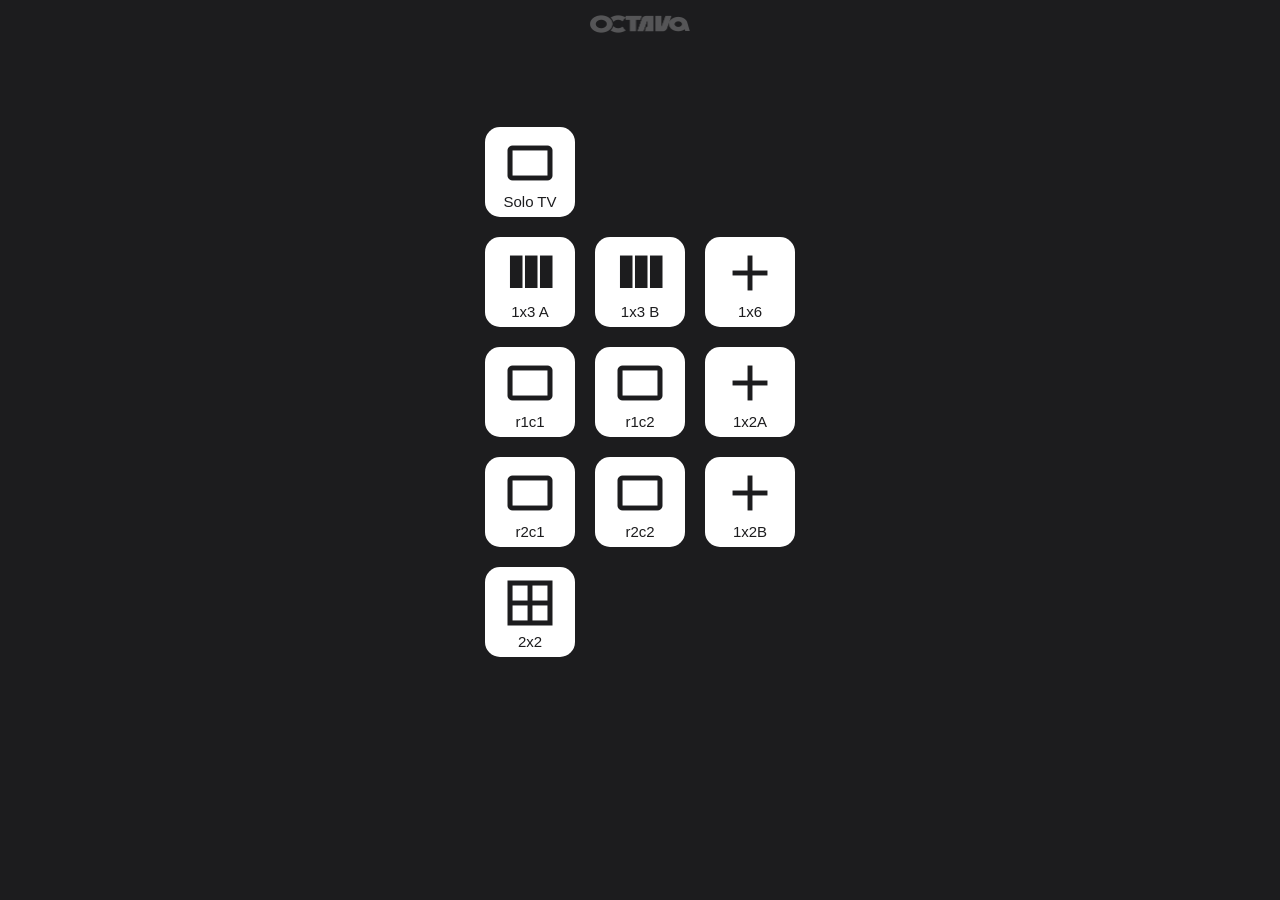
==== www/octavaswitch/index.html @ 5331c055 "Rev1" ====
<html lang="en">
<head>
    <meta charset="UTF-8">
    <meta name="viewport" content="width=device-width, initial-scale=1.0">
    <!-- Compiled and minified CSS -->
    <link rel="stylesheet" href="materialize-v1.0.0/css/materialize.min.css">
    <link rel="stylesheet" href="css/octava.css">

    <!-- Icons hosted locally-->
    <link href="css/material-icons.css" rel="stylesheet">


    <title>PRO DSX Controller V6.8.20</title>
    <link rel="icon" href="images/octava_1024.png">
</head>
<body class ='white-text'>
<nav>
    <div class="nav-wrapper top">
        <a href="#" class="brand-logo center"><img src='images/octava_logo_white-200.png' width='100px'> </a>
               
    </div>
</nav>

   <main class="container">

        <div id = 'page1'>
            <h6 class='center'></h6>
            
            <div class='grid-container'>
                <div class='grid-item'><button id='page1Btn1' class='button' value='1'><div><i class='material-icons medium'>crop_landscape</i></div>Solo TV</button></div>
                <div class='grid-item'></div>
                <div class='grid-item'></div>

                <div class='grid-item'><button id='page1Btn4' class='button' value='4'><div><i class='material-icons medium'>view_column</i></div>1x3 A</button></div>
                <div class='grid-item'><button id='page1Btn5' class='button' value='5'><div><i class='material-icons medium'>view_column</i></div>1x3 B</button></div>
                <div class='grid-item'><button id='page1Btn6' class='button' value='6'><div><i class='material-icons medium'>add</i></div>1x6 </button></div>
                
                <div class='grid-item'><button id='page1Btn7' class='button' value='7'><div><i class='material-icons medium'>crop_landscape</i></div>r1c1</button></div>
                <div class='grid-item'><button id='page1Btn8' class='button' value='8'><div><i class='material-icons medium'>crop_landscape</i></div>r1c2</button></div>
                <div class='grid-item'><button id='page1Btn9' class='button' value='9'><div><i class='material-icons medium'>add</i></div>1x2A</button></div>


                <div class='grid-item'><button id='page1Btn10' class='button' value='10'><div><i class='material-icons medium'>crop_landscape</i></div>r2c1</button></div>
                <div class='grid-item'><button id='page1Btn11' class='button' value='11'><div><i class='material-icons medium'>crop_landscape</i></div>r2c2</button></div>
                <div class='grid-item'><button id='page1Btn12' class='button' value='12'><div><i class='material-icons medium'>add</i></div>1x2B</button></div>
               
                <div class='grid-item'><button id='page1Btn13' class='button' value='13'><div><i class='material-icons medium'>border_all</i></div>2x2</button></div>
                <div class='grid-item'></div>
                <div class='grid-item'></div>
               
            
            </div>

        </div>

        <div id='page2'>
            <h6 class='center'>Select Video</h6>
            <div class='grid-container2'>

                <div class = 'grid-item'>Source 1</div>
                <div class='grid-item'>Source 2</div>
                
                <div class='grid-item'>
                    <div class='txCapture'><img class='snapshotImg' id='tx1Preview' src='images/capture.jpg'>
                        <div class='txCaptureBtn'><button id='page2Btn1' class='txBtn' value='001'>
                            <i class="material-icons txIcon">settings_input_hdmi</i></button>
                        </div>
                    </div>
                </div>

                <div class='grid-item'>
                    
                    <div class='txCapture'><img class='snapshotImg' id='tx2Preview' src='images/capture.jpg'>
                        <div class='txCaptureBtn' ><button id='page2Btn2' class='txBtn' value='002'>
                            <i class="material-icons txIcon">settings_input_hdmi</i></button></div>
                        </div>
                    </div>
                
                <!-- Space Filler -->
                <div class='grid-item'><br></div>
                <div class='grid-item'><br></div>
            

                <div class='grid-item'>Source 3</div>
                <div class='grid-item'>Source 4</div>

                <div class='grid-item'>
                    <div class='txCapture'><img class='snapshotImg' id='tx3Preview' src='images/capture.jpg'>
                        <div class='txCaptureBtn'><button id='page2Btn3' class='txBtn' value='003'>
                                <i class="material-icons txIcon">settings_input_hdmi</i></button>
                        </div>
                    </div>
                </div>
                    
                <div class='grid-item'>
                
                    <div class='txCapture'><img class='snapshotImg' id='tx4Preview' src='images/capture.jpg'>
                        <div class='txCaptureBtn'><button id='page2Btn4' class='txBtn' value='004'>
                                <i class="material-icons txIcon">settings_input_hdmi</i></button></div>
                    </div>
                </div>

                <!-- <div class='grid-item'><button id='page2Btn1' class='button' value='001'><div><i class="material-icons">videocam</i></div>Stage</button></div>
                <div class='grid-item'><button id='page2Btn2' class='button' value='002'><div><i class="material-icons">message</i></div>Message</button></div> -->

            
            </div>
        </div>

        <div id='page3'>
            <h5 class='center'></h5>
        
            <div class='grid-container'>

                <div class='grid-item'><div></div><div class = 'rxCapture'><img class='snapshotImg' id='rx1Preview' src=''><div class = 'rxCaptureLabel'>TV1</div></div></div>
                <div class='grid-item'><div></div><div class = 'rxCapture'><img class='snapshotImg' id='rx2Preview' src=''><div class = 'rxCaptureLabel'>TV2</div></div></div>
                <div class='grid-item'><div></div><div class = 'rxCapture'><img class='snapshotImg' id='rx3Preview' src=''><div class = 'rxCaptureLabel'>TV3</div></div></div>
                <div class='grid-item'><div></div><div class = 'rxCapture'><img class='snapshotImg' id='rx4Preview' src=''><div class = 'rxCaptureLabel'>TV4</div></div></div>
                <div class='grid-item'><div></div><div class = 'rxCapture'><img class='snapshotImg' id='rx5Preview' src=''><div class = 'rxCaptureLabel'>TV5</div></div></div>
                    
            </div>
        
        </div>
  
        <!-- <div class="fixed-action-btn">
            <a class="btn-floating btn-large blue">
                <i class="large material-icons">tv</i>
            </a>
            <ul>
                <li><a class="btn-floating blue"><i id = 'SwitchBtn' class="material-icons">home</i></a></li>
                <li><a class="btn-floating orange"><i id = 'SnapShotsBtn'class="material-icons">visibility</i></a></li>
                <li><a class="btn-floating green"><i id = 'TVonBtn' class="material-icons">power_settings_new</i></a></li>
                <li><a class="btn-floating red"><i id = 'TVoffBtn' class="material-icons">settings_power</i></a></li>
        </div> -->

    </main>

    <footer id = 'footer' class="page-footer">

            
                <!-- <div class = 'innerfooter'>
                    <i id = 'SwitchBtn' class="material-icons">home</i>
                    <div>Home</div>
                </div>    
                <div class='innerfooter'>
                    <i id = 'SnapShotsBtn' class="material-icons">visibility</i>
                    <div>View</div>
                </div> -->
                <div class='innerfooter'>
                    <i id = 'TVonBtn' class="material-icons">power_settings_new</i>
                    <div>TV on</div>
                </div>
                <div class='innerfooter'>
                    <i id = 'TVoffBtn' class="material-icons">settings_power</i>
                    <div>TV off</div>
                </div>
            
    
       
    </footer>

    <script src="materialize-v1.0.0/js/materialize.min.js"></script>
    <script src='js/script.js'></script>
    <script>

        // document.addEventListener('DOMContentLoaded', function () {
        //     var elems = document.querySelectorAll('.fixed-action-btn');
        //     var instances = M.FloatingActionButton.init(elems, {
        //         direction: 'left'
        //     });
        // });

        // const sideNav = document.querySelector('.sidenav');
        // M.Sidenav.init(sideNav, {});
        
    </script>

    
</body>
</html>
---- www/octavaswitch/css/octava.css ----
body {
        display: flex;
        min-height: 80vh;
        flex-direction: column;
        background-color: rgb(28,28,30);
    }

    main {
        flex: 1 0 auto;
    }
    .top{
        z-index:500;
        opacity:.25;
        margin-top: 1rem;
    }
   
    #page1{
        visibility:visible;
        z-index:100;
        /* position:relative; */
        position:absolute; 
        top:0px;
        left:0px;
        display:flex;
        flex-direction: column;
        justify-content: center;
        align-items: center;
        height:85vh;
        width:100vw;
        background-color: rgb(28,28,30);
        font-family: Arial, Helvetica, sans-serif;
    }

    #page2,#page3{
        visibility:visible;
        z-index:0;
        position:absolute;
        top:0px;
        left:0px;
        display:flex;
        flex-direction: column;
        justify-content: center;
        align-items: center;
        height:85vh;
        width:100vw;
        background-color: rgb(28,28,30);
        font-family: Arial, Helvetica, sans-serif;
    }

    #page3{
        z-index:-100;
    }
    
    .grid-container{
        display: grid;
        grid-template-columns: auto auto auto ;
        grid-gap: 5px;
    }

     .grid-container2{
        display: grid;
        grid-template-columns: auto auto ;
        grid-gap: 5px;
    }

  .grid-item{
   
        display:flex;
        flex-direction: column;
        align-items: center;
        
    }

    .button{
        background-color:white;
        color: rgb(28,28,30);
        cursor: pointer;
        margin:.5rem;
        border-radius: 1rem;
        border:.25rem;
        font-size: 1rem;
        width:6rem;
        height:6rem;
            
    }

   i{
        color:rgb(28,28,30);
    }

     #SwitchBtn,#SnapShotsBtn {
        color:white;
    }
    
    #TVonBtn {
        color:rgb(52,199,89);
    }

    #TVoffBtn {
        color:rgb(255,59,48);
    }

    .alert {
         color:red;
    }
    #footer{
         background-color: rgb(28,28,30);
    }

    .snapshotImg{
        width: 160px;
        height: 90px;
        margin:0px;

    }
    .txCapture,.rxCapture{
        position:relative;
    }
    .rxCaptureLabel{
        position: absolute;
        top:0px;
        left:0px;
        background: #2196f3;
    }
    .txCaptureBtn{
    position: absolute;
    bottom:-10%;
    right:5%;
  
}
.txBtn{
        background-color : #2196f3;
        color:white;
        border:none;
        border-radius: 3px;
        padding: .05rem;
        width:5rem;

}

.material-icons.txIcon{
    color:white;
}
#footer{
    display:flex;
    flex-direction: row;
    justify-content: center;
    align-items: center;
}
.innerfooter{
    display:flex;
    flex-direction: column;
    justify-content: center;
    align-items: center;
    margin-left: 1rem;
     margin-right: 1rem;
 
}
---- www/octavaswitch/css/material-icons.css ----
@font-face {
  font-family: 'Material Icons';
  font-style: normal;
  font-weight: 400;
  src: url(../iconfonts/MaterialIcons-Regular.eot); /* For IE6-8 */
  src: local('Material Icons'),
       local('MaterialIcons-Regular'),
       url(../iconfonts/MaterialIcons-Regular.woff2) format('woff2'),
       url(../iconfonts/MaterialIcons-Regular.woff) format('woff'),
       url(../iconfonts/MaterialIcons-Regular.ttf) format('truetype');
}

.material-icons {
  font-family: 'Material Icons';
  font-weight: normal;
  font-style: normal;
  font-size: 24px;  /* Preferred icon size */
  display: inline-block;
  line-height: 1;
  text-transform: none;
  letter-spacing: normal;
  word-wrap: normal;
  white-space: nowrap;
  direction: ltr;

  /* Support for all WebKit browsers. */
  -webkit-font-smoothing: antialiased;
  /* Support for Safari and Chrome. */
  text-rendering: optimizeLegibility;

  /* Support for Firefox. */
  -moz-osx-font-smoothing: grayscale;

  /* Support for IE. */
  font-feature-settings: 'liga';
}
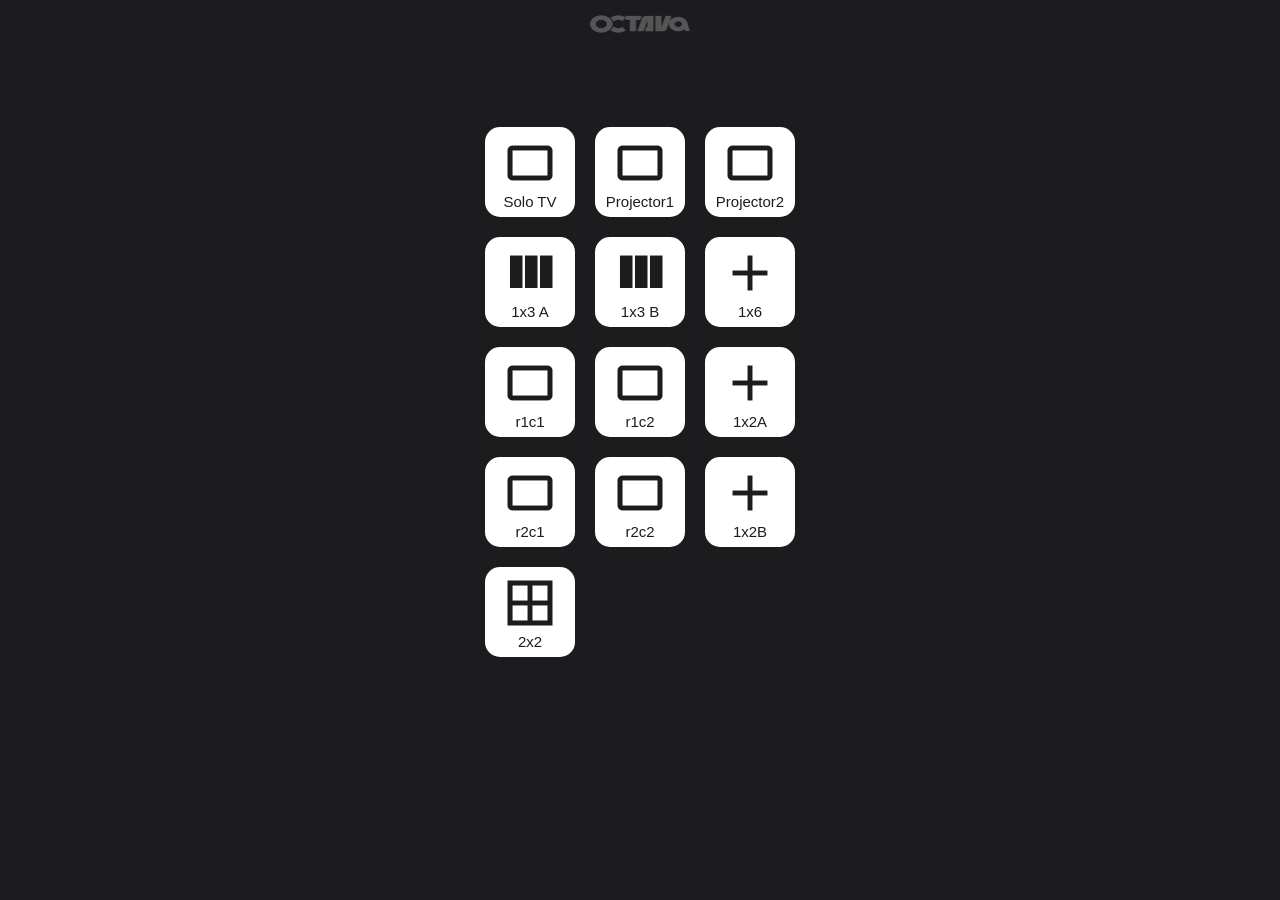
==== commit 094461f0: "1st commit" ====
--- a/www/octavaswitch/index.html
+++ b/www/octavaswitch/index.html
@@ -10,7 +10,7 @@
     <link href="css/material-icons.css" rel="stylesheet">
 
 
-    <title>PRO DSX Controller V6.8.20</title>
+    <title>PRO DSX Controller V9.28.22</title>
     <link rel="icon" href="images/octava_1024.png">
 </head>
 <body class ='white-text'>
@@ -28,8 +28,8 @@
             
             <div class='grid-container'>
                 <div class='grid-item'><button id='page1Btn1' class='button' value='1'><div><i class='material-icons medium'>crop_landscape</i></div>Solo TV</button></div>
-                <div class='grid-item'></div>
-                <div class='grid-item'></div>
+                <div class='grid-item'><button id='page1Btn2' class='button' value='2'><div><i class='material-icons medium'>crop_landscape</i></div>Projector1</button></div>
+                <div class='grid-item'><button id='page1Btn3' class='button' value='3'><div><i class='material-icons medium'>crop_landscape</i></div>Projector2</button></div>
 
                 <div class='grid-item'><button id='page1Btn4' class='button' value='4'><div><i class='material-icons medium'>view_column</i></div>1x3 A</button></div>
                 <div class='grid-item'><button id='page1Btn5' class='button' value='5'><div><i class='material-icons medium'>view_column</i></div>1x3 B</button></div>
